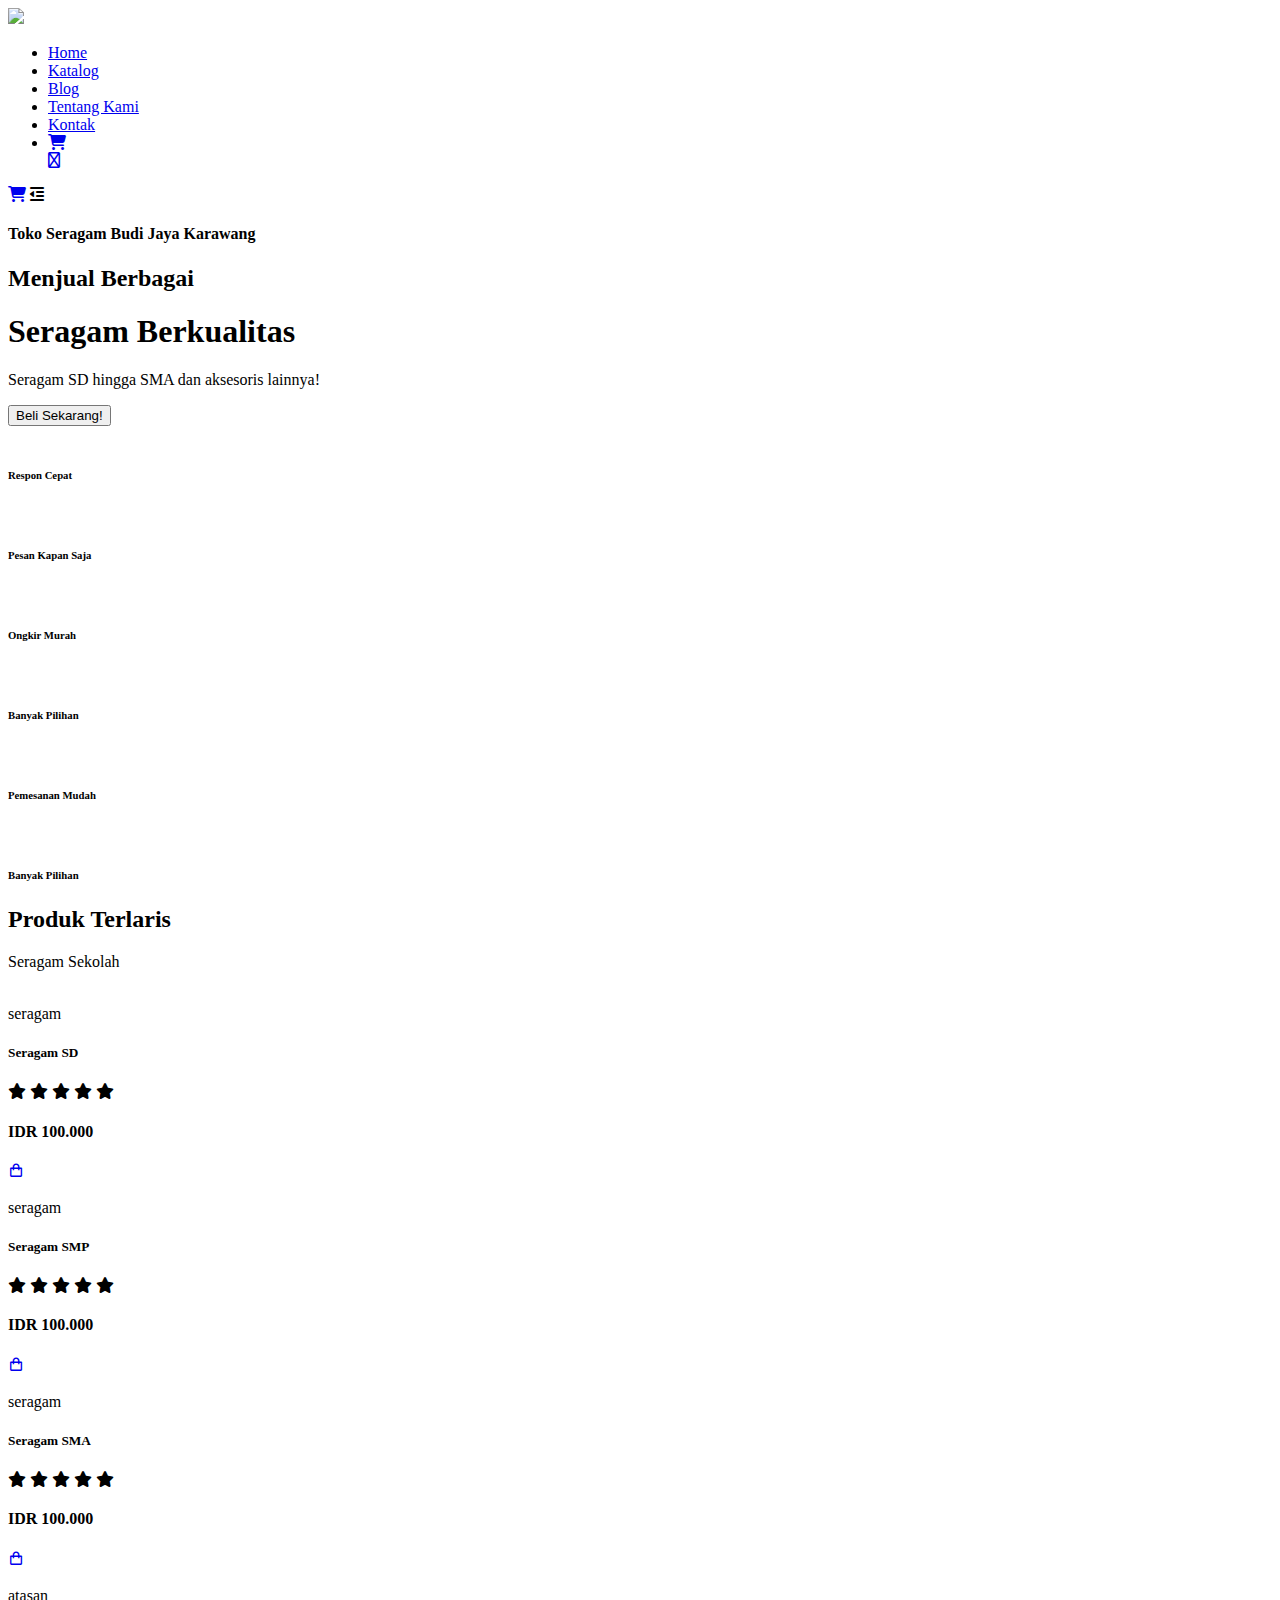
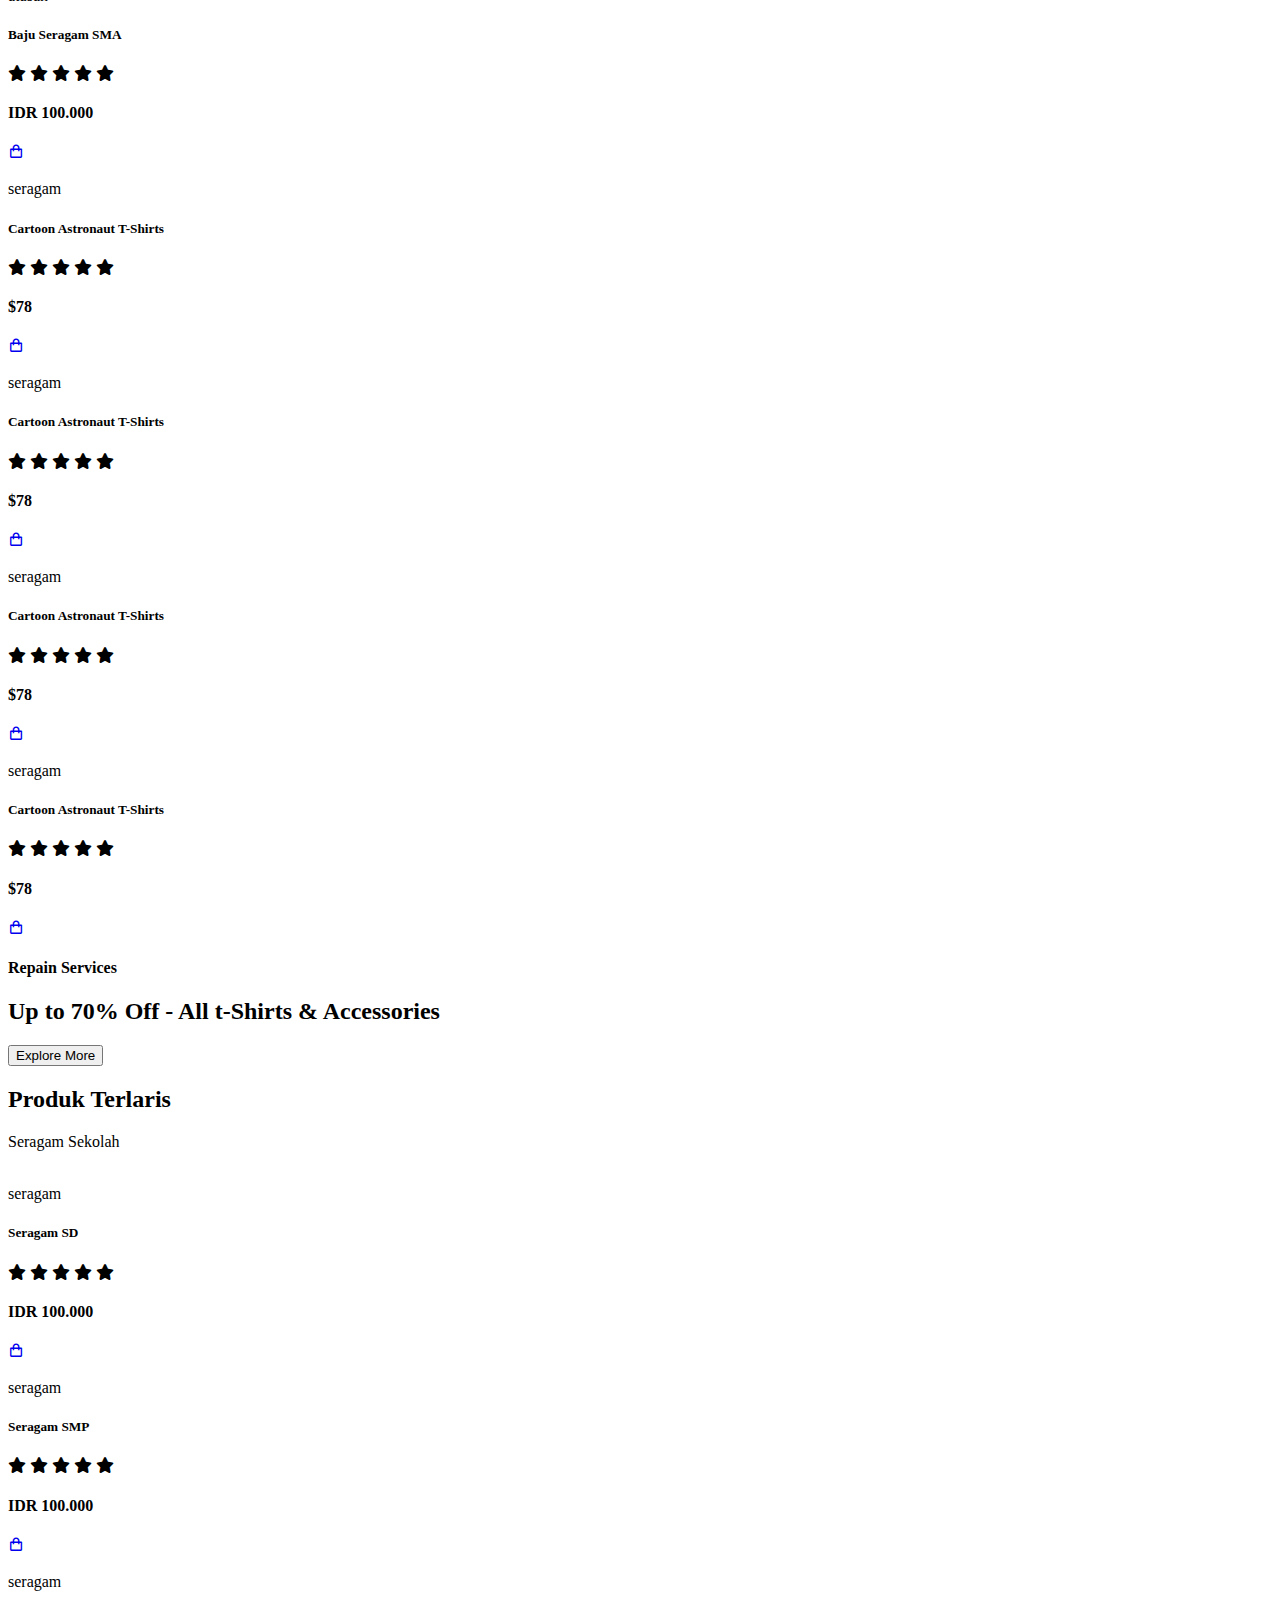
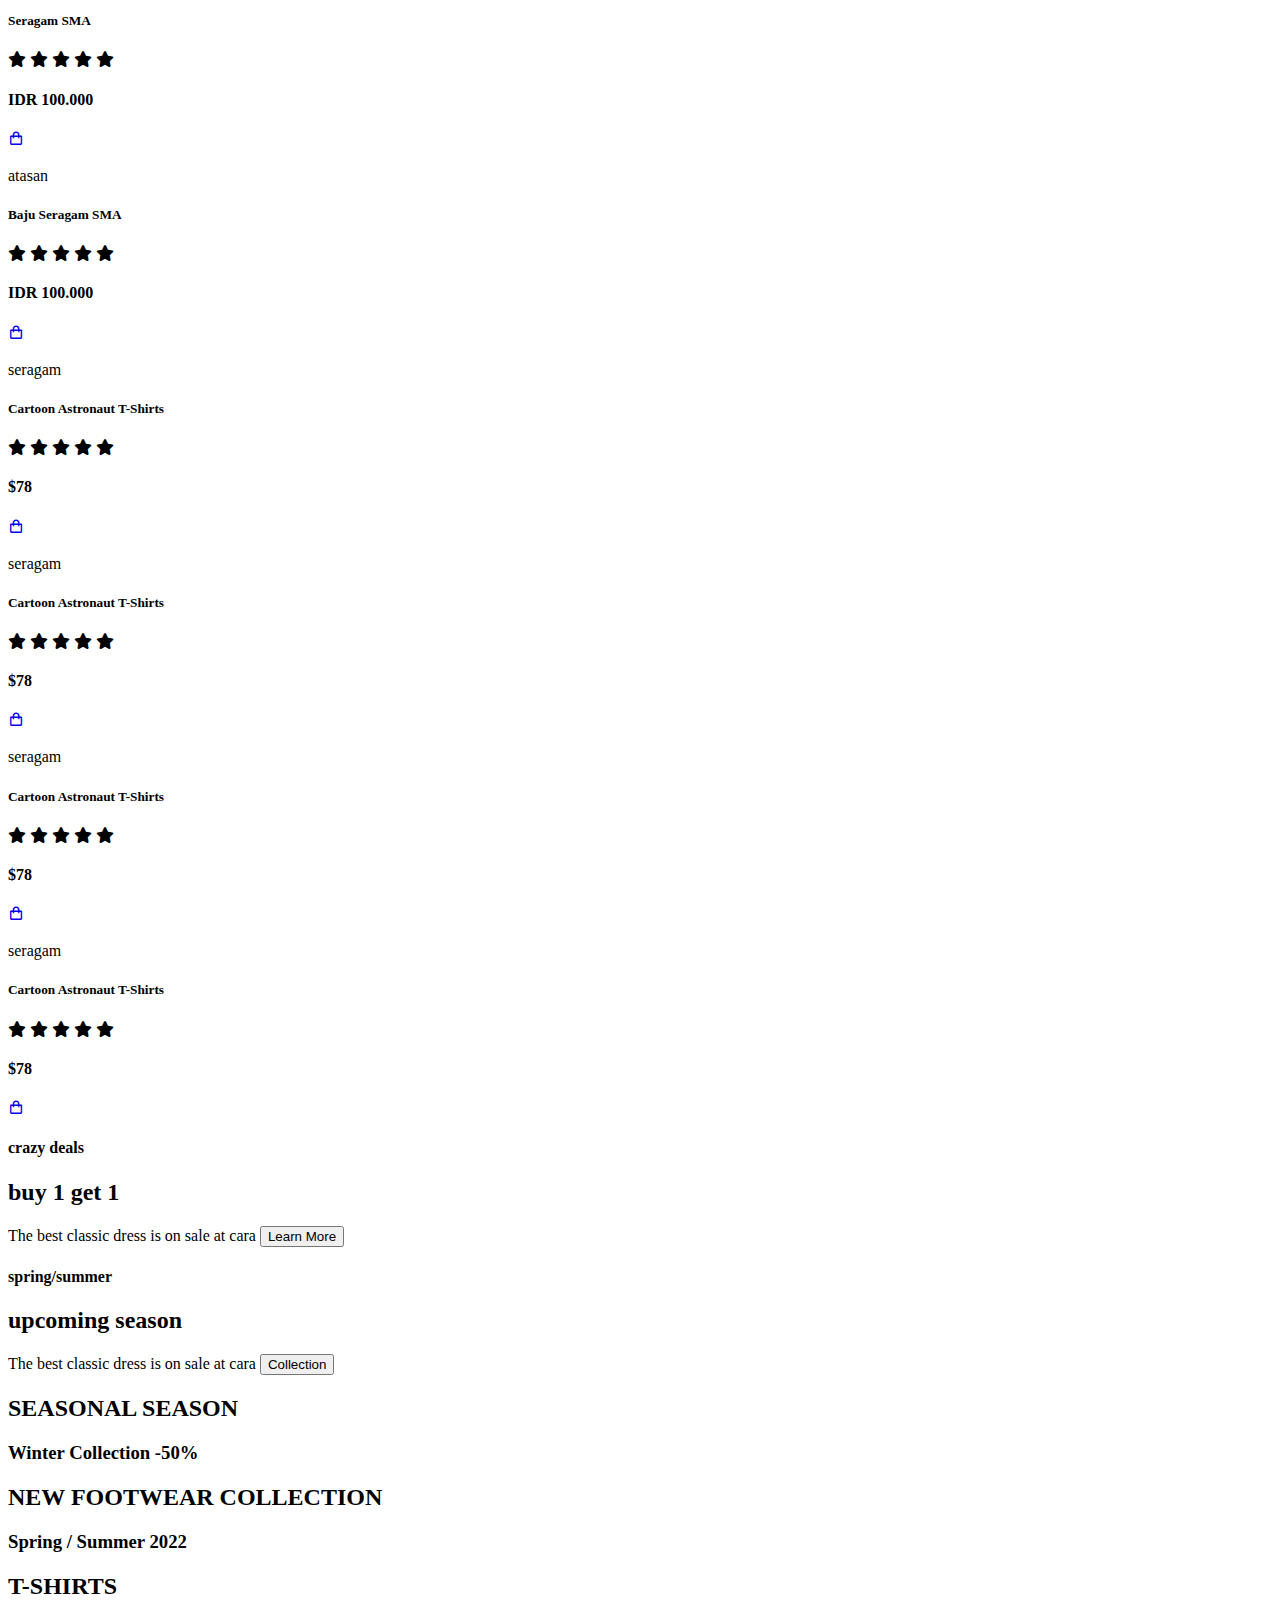
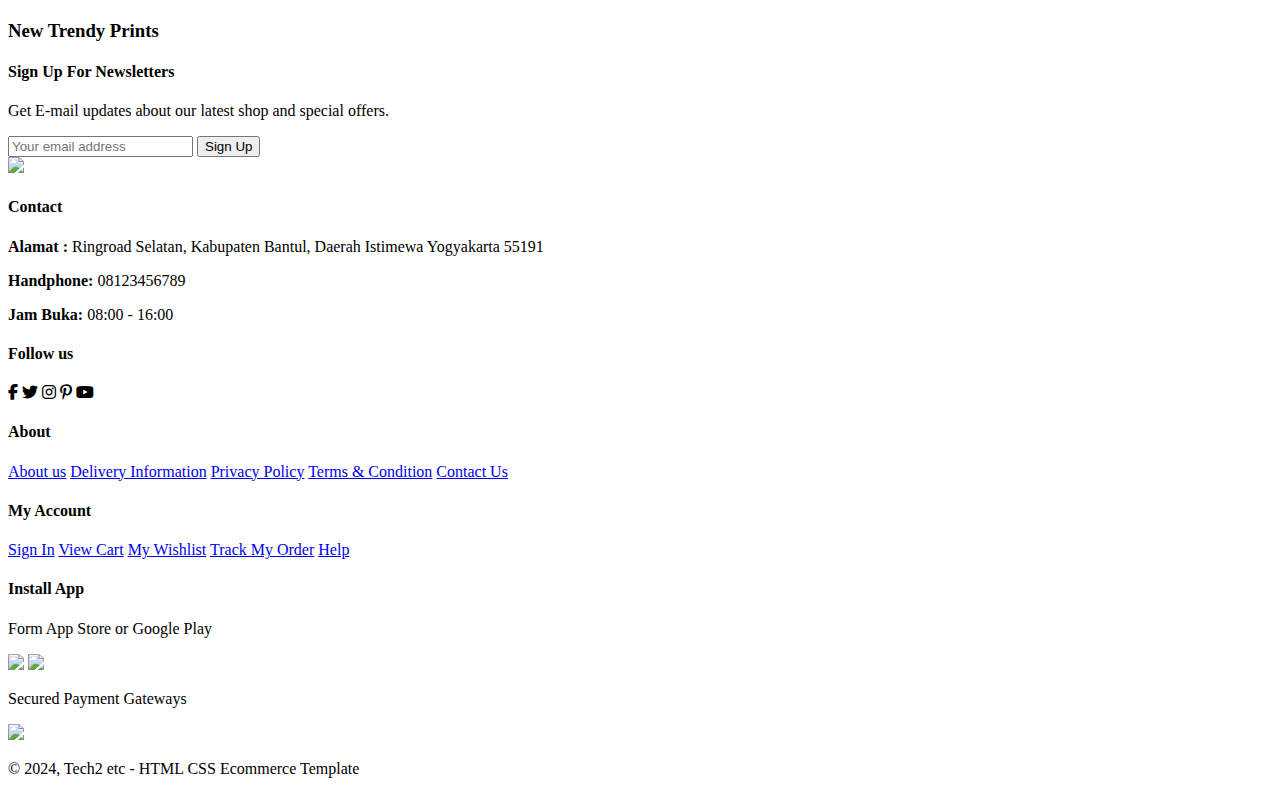
==== e-commerce/index.html @ 1eea1fd9 "membuat halaman baru homepage dengan nama index.html" ====
<!DOCTYPE html>
<html lang="en">
  <head>
    <meta charset="UTF-8" />
    <meta http-equiv="X-UA-Compatible" content="IE=Edge" />
    <meta name="viewport" content="width=device-width, initial-scale=1.0" />
    <title>Toko Seragam Budi Jaya</title>

    <!--Tambahkan Font Awesome Icon menggunakan CDN-->
    <link
      rel="stylesheet"
      href="https://cdnjs.cloudflare.com/ajax/libs/font-awesome/6.5.2/css/all.min.css"
    />
    <link
      href="https://unpkg.com/boxicons@2.1.4/css/boxicons.min.css"
      rel="stylesheet"
    />
    <link rel="stylesheet" href="style.css" />
  </head>

  <body>
    <section id="header">
      <a href="" class="logo"><img src="img/logo_budijaya.png" /></a>

      <div>
        <ul id="navbar">
          <li><a class="active" href="index.html">Home</a></li>
          <li><a href="shop.html">Katalog</a></li>
          <li><a href="blog.html">Blog</a></li>
          <li><a href="about.html">Tentang Kami</a></li>
          <li><a href="contact.html">Kontak</a></li>
          <li id="lg-bag">
            <a href="cart.html"><i class="fa-solid fa-cart-shopping"></i></a>
          </li>
          <a href="#" id="close"><i class="far fa-times"></i></a>
        </ul>
      </div>
      <div id="mobile">
        <a href="cart.html"><i class="fa-solid fa-cart-shopping"></i></a>
        <i id="bar" class="fas fa-outdent"></i>
      </div>
    </section>

    <section id="hero">
      <h4>Toko Seragam Budi Jaya Karawang</h4>
      <h2>Menjual Berbagai</h2>
      <h1>Seragam Berkualitas</h1>
      <p>Seragam SD hingga SMA dan aksesoris lainnya!</p>
      <button>Beli Sekarang!</button>
    </section>

    <section id="feature" class="section-p1">
      <div class="fe-box">
        <img src="img/features/f1.png" alt="" />
        <h6>Respon Cepat</h6>
      </div>
      <div class="fe-box">
        <img src="img/features/f2.png" alt="" />
        <h6>Pesan Kapan Saja</h6>
      </div>
      <div class="fe-box">
        <img src="img/features/f3.png" alt="" />
        <h6>Ongkir Murah</h6>
      </div>
      <div class="fe-box">
        <img src="img/features/f4.png" alt="" />
        <h6>Banyak Pilihan</h6>
      </div>
      <div class="fe-box">
        <img src="img/features/f5.png" alt="" />
        <h6>Pemesanan Mudah</h6>
      </div>
      <div class="fe-box">
        <img src="img/features/f6.png" alt="" />
        <h6>Banyak Pilihan</h6>
      </div>
    </section>

    <section id="product1" class="section-p1">
      <h2>Produk Terlaris</h2>
      <p>Seragam Sekolah</p>
      <div class="pro-container">
        <div class="pro">
          <img src="img/products/sd.png" alt="" />
          <div class="des">
            <span>seragam</span>
            <h5>Seragam SD</h5>
            <div class="star">
              <i class="fas fa-star"></i>
              <i class="fas fa-star"></i>
              <i class="fas fa-star"></i>
              <i class="fas fa-star"></i>
              <i class="fas fa-star"></i>
            </div>
            <h4>IDR 100.000</h4>
          </div>
          <a href="#"><i class="bx bx-shopping-bag cart"></i></a>
        </div>
        <div class="pro">
          <img src="img/products/smp.jpg" alt="" />
          <div class="des">
            <span>seragam</span>
            <h5>Seragam SMP</h5>
            <div class="star">
              <i class="fas fa-star"></i>
              <i class="fas fa-star"></i>
              <i class="fas fa-star"></i>
              <i class="fas fa-star"></i>
              <i class="fas fa-star"></i>
            </div>
            <h4>IDR 100.000</h4>
          </div>
          <a href="#"><i class="bx bx-shopping-bag cart"></i></a>
        </div>
        <div class="pro">
          <img src="img/products/sma.jpg" alt="" />
          <div class="des">
            <span>seragam</span>
            <h5>Seragam SMA</h5>
            <div class="star">
              <i class="fas fa-star"></i>
              <i class="fas fa-star"></i>
              <i class="fas fa-star"></i>
              <i class="fas fa-star"></i>
              <i class="fas fa-star"></i>
            </div>
            <h4>IDR 100.000</h4>
          </div>
          <a href="#"><i class="bx bx-shopping-bag cart"></i></a>
        </div>
        <div class="pro">
          <img src="img/products/sma.png" alt="" />
          <div class="des">
            <span>atasan</span>
            <h5>Baju Seragam SMA</h5>
            <div class="star">
              <i class="fas fa-star"></i>
              <i class="fas fa-star"></i>
              <i class="fas fa-star"></i>
              <i class="fas fa-star"></i>
              <i class="fas fa-star"></i>
            </div>
            <h4>IDR 100.000</h4>
          </div>
          <a href="#"><i class="bx bx-shopping-bag cart"></i></a>
        </div>
        <div class="pro">
          <img src="img/products/f5.jpg" alt="" />
          <div class="des">
            <span>seragam</span>
            <h5>Cartoon Astronaut T-Shirts</h5>
            <div class="star">
              <i class="fas fa-star"></i>
              <i class="fas fa-star"></i>
              <i class="fas fa-star"></i>
              <i class="fas fa-star"></i>
              <i class="fas fa-star"></i>
            </div>
            <h4>$78</h4>
          </div>
          <a href="#"><i class="bx bx-shopping-bag cart"></i></a>
        </div>
        <div class="pro">
          <img src="img/products/f6.jpg" alt="" />
          <div class="des">
            <span>seragam</span>
            <h5>Cartoon Astronaut T-Shirts</h5>
            <div class="star">
              <i class="fas fa-star"></i>
              <i class="fas fa-star"></i>
              <i class="fas fa-star"></i>
              <i class="fas fa-star"></i>
              <i class="fas fa-star"></i>
            </div>
            <h4>$78</h4>
          </div>
          <a href="#"><i class="bx bx-shopping-bag cart"></i></a>
        </div>
        <div class="pro">
          <img src="img/products/f7.jpg" alt="" />
          <div class="des">
            <span>seragam</span>
            <h5>Cartoon Astronaut T-Shirts</h5>
            <div class="star">
              <i class="fas fa-star"></i>
              <i class="fas fa-star"></i>
              <i class="fas fa-star"></i>
              <i class="fas fa-star"></i>
              <i class="fas fa-star"></i>
            </div>
            <h4>$78</h4>
          </div>
          <a href="#"><i class="bx bx-shopping-bag cart"></i></a>
        </div>
        <div class="pro">
          <img src="img/products/f8.jpg" alt="" />
          <div class="des">
            <span>seragam</span>
            <h5>Cartoon Astronaut T-Shirts</h5>
            <div class="star">
              <i class="fas fa-star"></i>
              <i class="fas fa-star"></i>
              <i class="fas fa-star"></i>
              <i class="fas fa-star"></i>
              <i class="fas fa-star"></i>
            </div>
            <h4>$78</h4>
          </div>
          <a href="#"><i class="bx bx-shopping-bag cart"></i></a>
        </div>
      </div>
    </section>

    <section id="banner" class="section-m1">
      <h4>Repain Services</h4>
      <h2>Up to <span>70% Off</span> - All t-Shirts & Accessories</h2>
      <button class="normal">Explore More</button>
    </section>

    <section id="product1" class="section-p1">
      <h2>Produk Terlaris</h2>
      <p>Seragam Sekolah</p>
      <div class="pro-container">
        <div class="pro">
          <img src="img/products/sd.png" alt="" />
          <div class="des">
            <span>seragam</span>
            <h5>Seragam SD</h5>
            <div class="star">
              <i class="fas fa-star"></i>
              <i class="fas fa-star"></i>
              <i class="fas fa-star"></i>
              <i class="fas fa-star"></i>
              <i class="fas fa-star"></i>
            </div>
            <h4>IDR 100.000</h4>
          </div>
          <a href="#"><i class="bx bx-shopping-bag cart"></i></a>
        </div>
        <div class="pro">
          <img src="img/products/smp.jpg" alt="" />
          <div class="des">
            <span>seragam</span>
            <h5>Seragam SMP</h5>
            <div class="star">
              <i class="fas fa-star"></i>
              <i class="fas fa-star"></i>
              <i class="fas fa-star"></i>
              <i class="fas fa-star"></i>
              <i class="fas fa-star"></i>
            </div>
            <h4>IDR 100.000</h4>
          </div>
          <a href="#"><i class="bx bx-shopping-bag cart"></i></a>
        </div>
        <div class="pro">
          <img src="img/products/sma.jpg" alt="" />
          <div class="des">
            <span>seragam</span>
            <h5>Seragam SMA</h5>
            <div class="star">
              <i class="fas fa-star"></i>
              <i class="fas fa-star"></i>
              <i class="fas fa-star"></i>
              <i class="fas fa-star"></i>
              <i class="fas fa-star"></i>
            </div>
            <h4>IDR 100.000</h4>
          </div>
          <a href="#"><i class="bx bx-shopping-bag cart"></i></a>
        </div>
        <div class="pro">
          <img src="img/products/sma.png" alt="" />
          <div class="des">
            <span>atasan</span>
            <h5>Baju Seragam SMA</h5>
            <div class="star">
              <i class="fas fa-star"></i>
              <i class="fas fa-star"></i>
              <i class="fas fa-star"></i>
              <i class="fas fa-star"></i>
              <i class="fas fa-star"></i>
            </div>
            <h4>IDR 100.000</h4>
          </div>
          <a href="#"><i class="bx bx-shopping-bag cart"></i></a>
        </div>
        <div class="pro">
          <img src="img/products/f5.jpg" alt="" />
          <div class="des">
            <span>seragam</span>
            <h5>Cartoon Astronaut T-Shirts</h5>
            <div class="star">
              <i class="fas fa-star"></i>
              <i class="fas fa-star"></i>
              <i class="fas fa-star"></i>
              <i class="fas fa-star"></i>
              <i class="fas fa-star"></i>
            </div>
            <h4>$78</h4>
          </div>
          <a href="#"><i class="bx bx-shopping-bag cart"></i></a>
        </div>
        <div class="pro">
          <img src="img/products/f6.jpg" alt="" />
          <div class="des">
            <span>seragam</span>
            <h5>Cartoon Astronaut T-Shirts</h5>
            <div class="star">
              <i class="fas fa-star"></i>
              <i class="fas fa-star"></i>
              <i class="fas fa-star"></i>
              <i class="fas fa-star"></i>
              <i class="fas fa-star"></i>
            </div>
            <h4>$78</h4>
          </div>
          <a href="#"><i class="bx bx-shopping-bag cart"></i></a>
        </div>
        <div class="pro">
          <img src="img/products/f7.jpg" alt="" />
          <div class="des">
            <span>seragam</span>
            <h5>Cartoon Astronaut T-Shirts</h5>
            <div class="star">
              <i class="fas fa-star"></i>
              <i class="fas fa-star"></i>
              <i class="fas fa-star"></i>
              <i class="fas fa-star"></i>
              <i class="fas fa-star"></i>
            </div>
            <h4>$78</h4>
          </div>
          <a href="#"><i class="bx bx-shopping-bag cart"></i></a>
        </div>
        <div class="pro">
          <img src="img/products/f8.jpg" alt="" />
          <div class="des">
            <span>seragam</span>
            <h5>Cartoon Astronaut T-Shirts</h5>
            <div class="star">
              <i class="fas fa-star"></i>
              <i class="fas fa-star"></i>
              <i class="fas fa-star"></i>
              <i class="fas fa-star"></i>
              <i class="fas fa-star"></i>
            </div>
            <h4>$78</h4>
          </div>
          <a href="#"><i class="bx bx-shopping-bag cart"></i></a>
        </div>
      </div>
    </section>

    <section id="sm-banner" class="section-p1">
      <div class="banner-box">
        <h4>crazy deals</h4>
        <h2>buy 1 get 1</h2>
        <span>The best classic dress is on sale at cara</span>
        <button class="white">Learn More</button>
      </div>
      <div class="banner-box banner-box2">
        <h4>spring/summer</h4>
        <h2>upcoming season</h2>
        <span>The best classic dress is on sale at cara</span>
        <button class="white">Collection</button>
      </div>
    </section>

    <section id="banner3">
      <div class="banner-box">
        <h2>SEASONAL SEASON</h2>
        <h3>Winter Collection -50%</h3>
      </div>
      <div class="banner-box banner-box2">
        <h2>NEW FOOTWEAR COLLECTION</h2>
        <h3>Spring / Summer 2022</h3>
      </div>
      <div class="banner-box banner-box3">
        <h2>T-SHIRTS</h2>
        <h3>New Trendy Prints</h3>
      </div>
    </section>

    <section id="newsletter" class="section-p1 section-m1">
      <div class="newstext">
        <h4>Sign Up For Newsletters</h4>
        <p>
          Get E-mail updates about our latest shop and
          <span>special offers.</span>
        </p>
      </div>
      <div class="form">
        <input type="text" placeholder="Your email address" />
        <button class="normal">Sign Up</button>
      </div>
    </section>

    <footer class="section-p1">
      <div class="col">
        <img class="logo" src="img/logo_budijaya.png" />
        <h4>Contact</h4>
        <p>
          <strong>Alamat :</strong>
          Ringroad Selatan, Kabupaten Bantul, Daerah Istimewa Yogyakarta 55191
        </p>
        <p><strong>Handphone: </strong>08123456789</p>
        <p><strong>Jam Buka: </strong>08:00 - 16:00</p>
        <div class="follow">
          <h4>Follow us</h4>
          <div class="icon">
            <i class="fab fa-facebook-f"></i>
            <i class="fab fa-twitter"></i>
            <i class="fab fa-instagram"></i>
            <i class="fab fa-pinterest-p"></i>
            <i class="fab fa-youtube"></i>
          </div>
        </div>
      </div>

      <div class="col">
        <h4>About</h4>
        <a href="#">About us</a>
        <a href="#">Delivery Information</a>
        <a href="#">Privacy Policy</a>
        <a href="#">Terms & Condition</a>
        <a href="#">Contact Us</a>
      </div>

      <div class="col">
        <h4>My Account</h4>
        <a href="#">Sign In</a>
        <a href="#">View Cart</a>
        <a href="#">My Wishlist</a>
        <a href="#">Track My Order</a>
        <a href="#">Help</a>
      </div>

      <div class="col install">
        <h4>Install App</h4>
        <p>Form App Store or Google Play</p>
        <div class="row">
          <img src="img/pay/app.jpg" />
          <img src="img/pay/play.jpg" />
        </div>
        <p>Secured Payment Gateways</p>
        <img src="img/pay/pay.png" />
      </div>

      <div class="copyright">
        <p>© 2024, Tech2 etc - HTML CSS Ecommerce Template</p>
      </div>
    </footer>

    <script src="script.js"></script>
  </body>
</html>
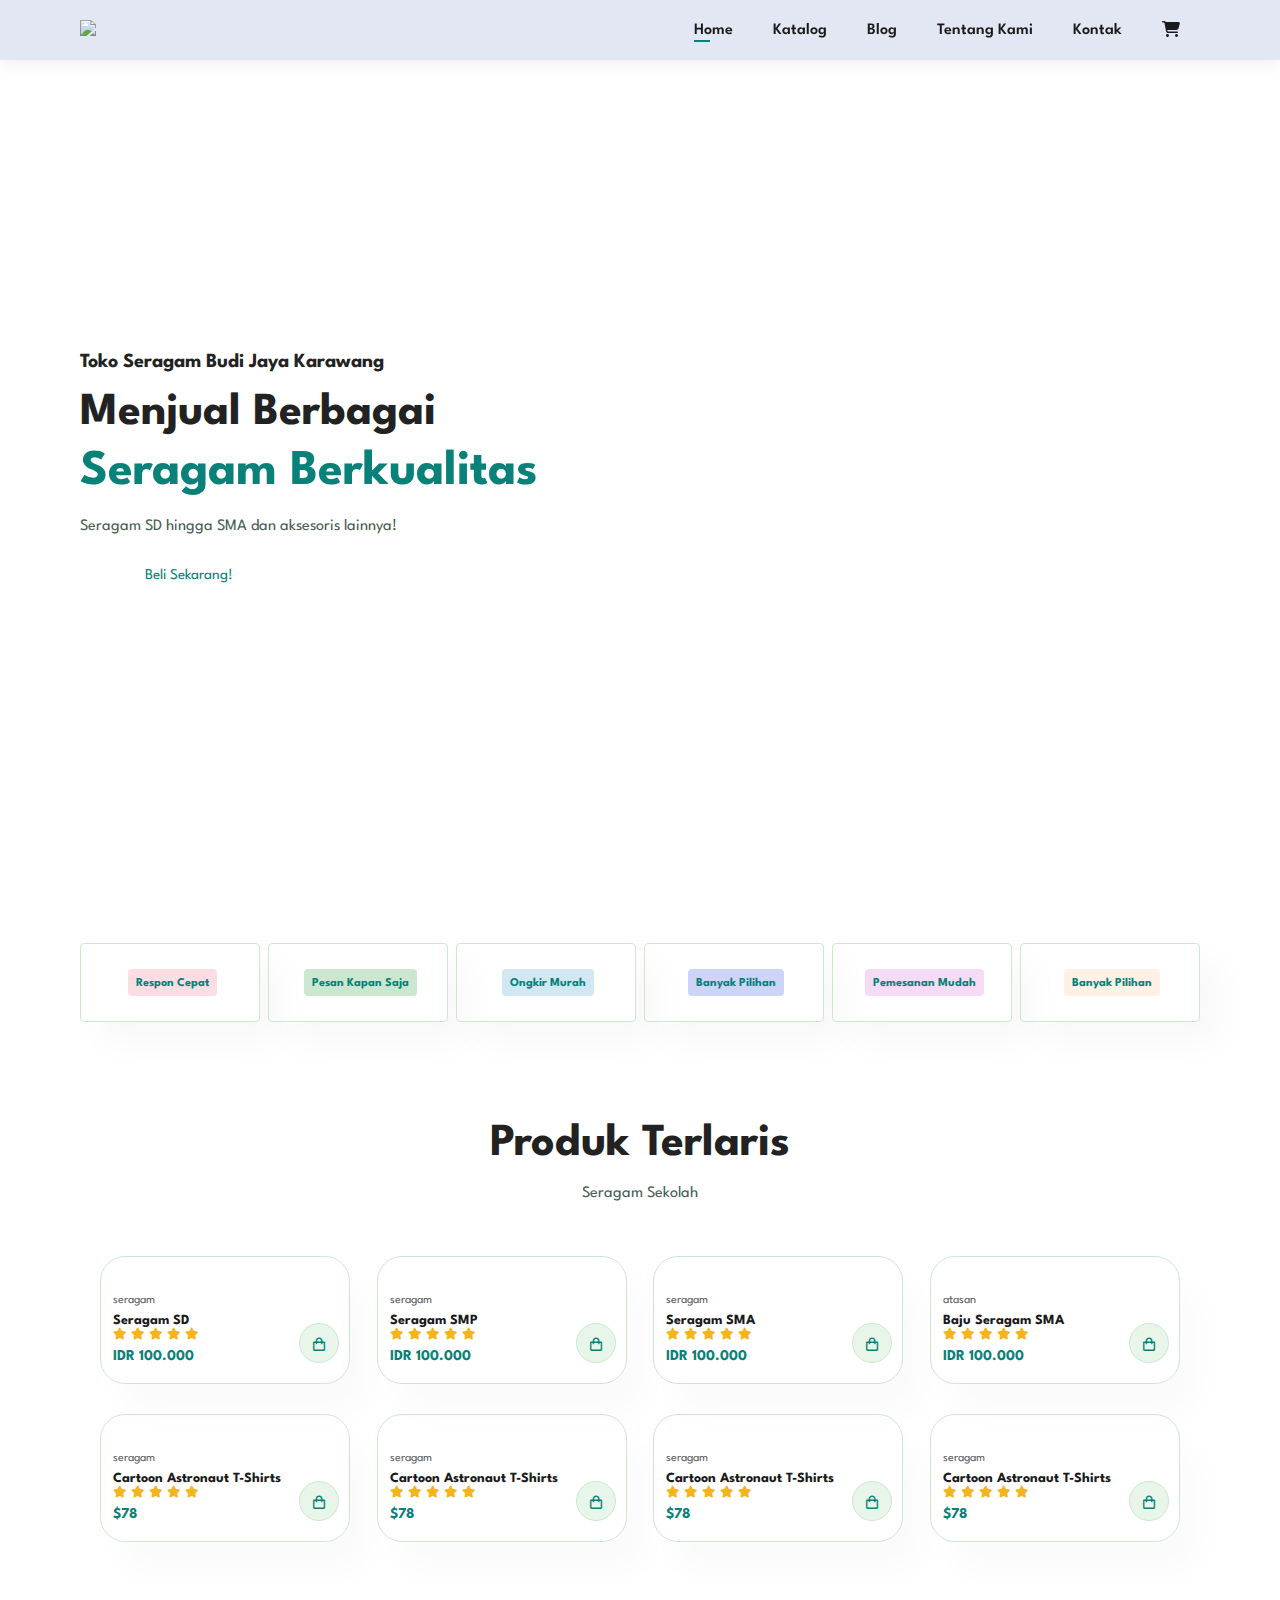
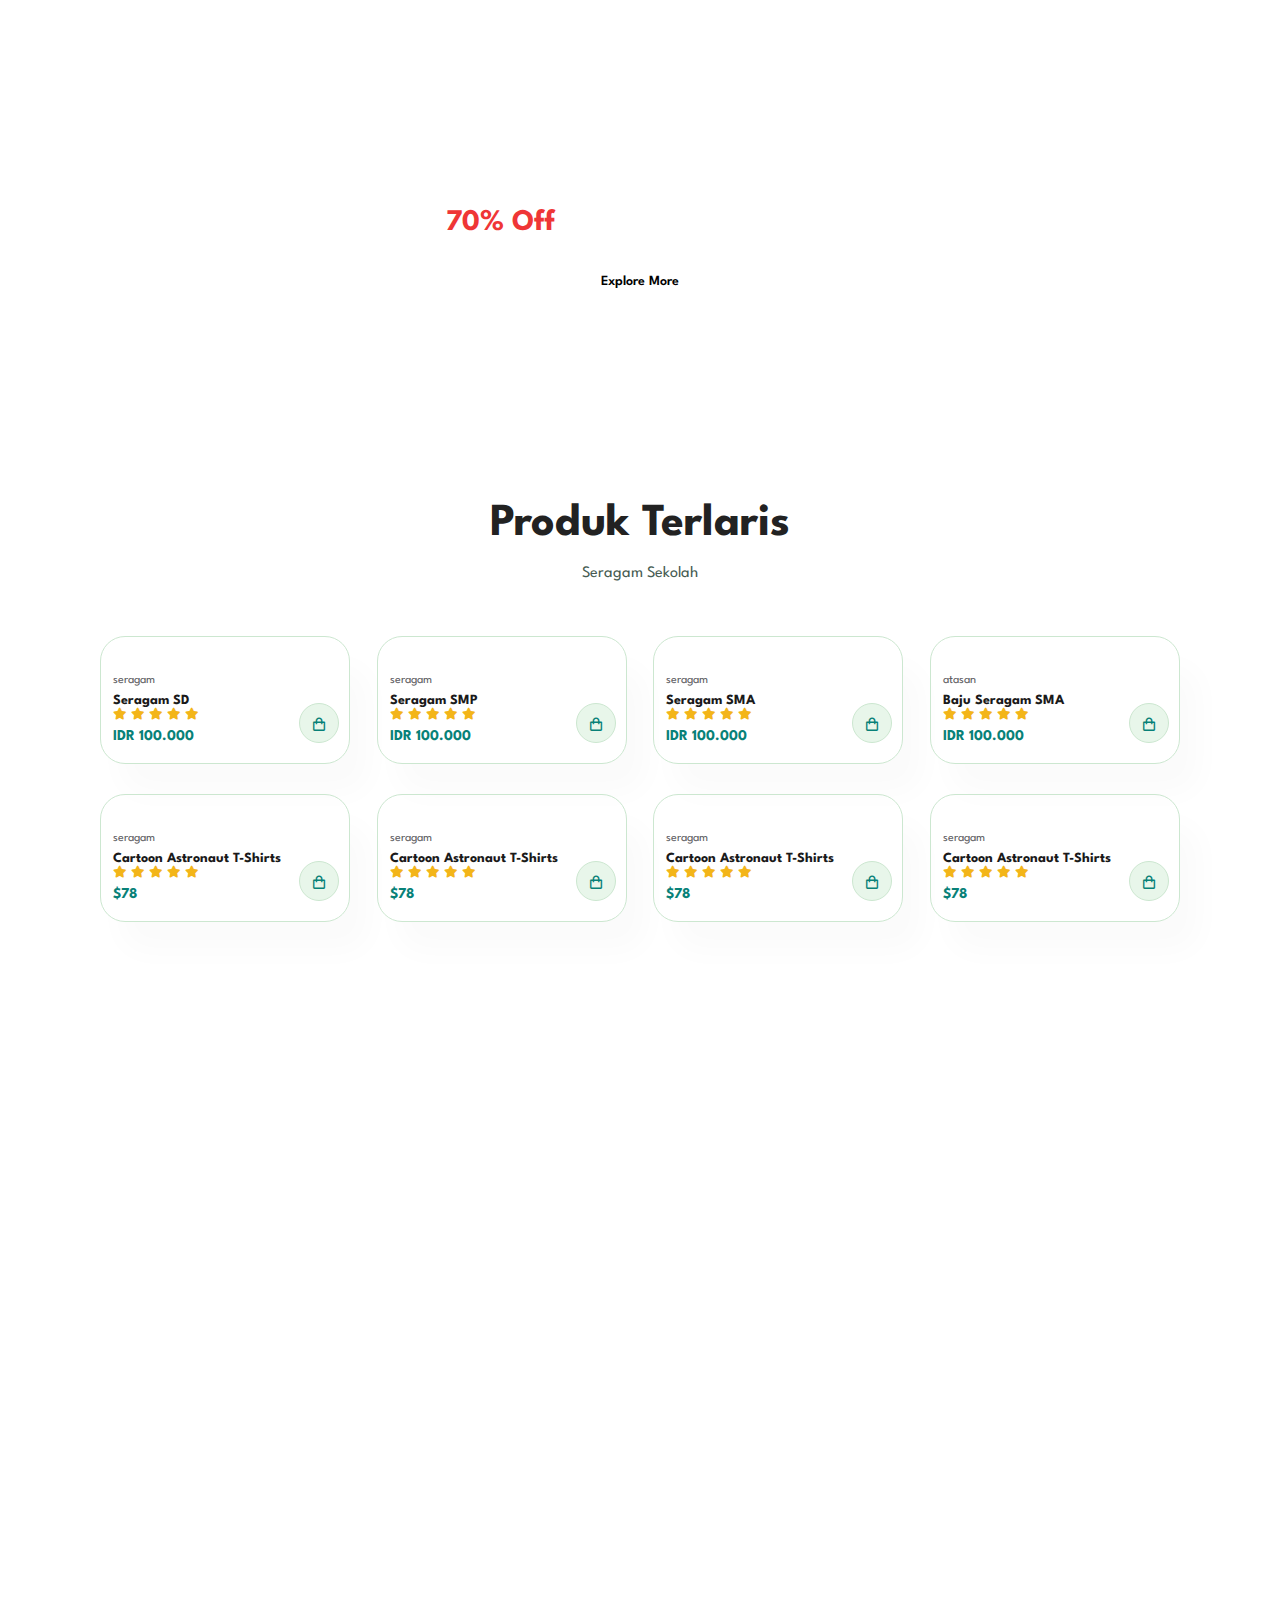
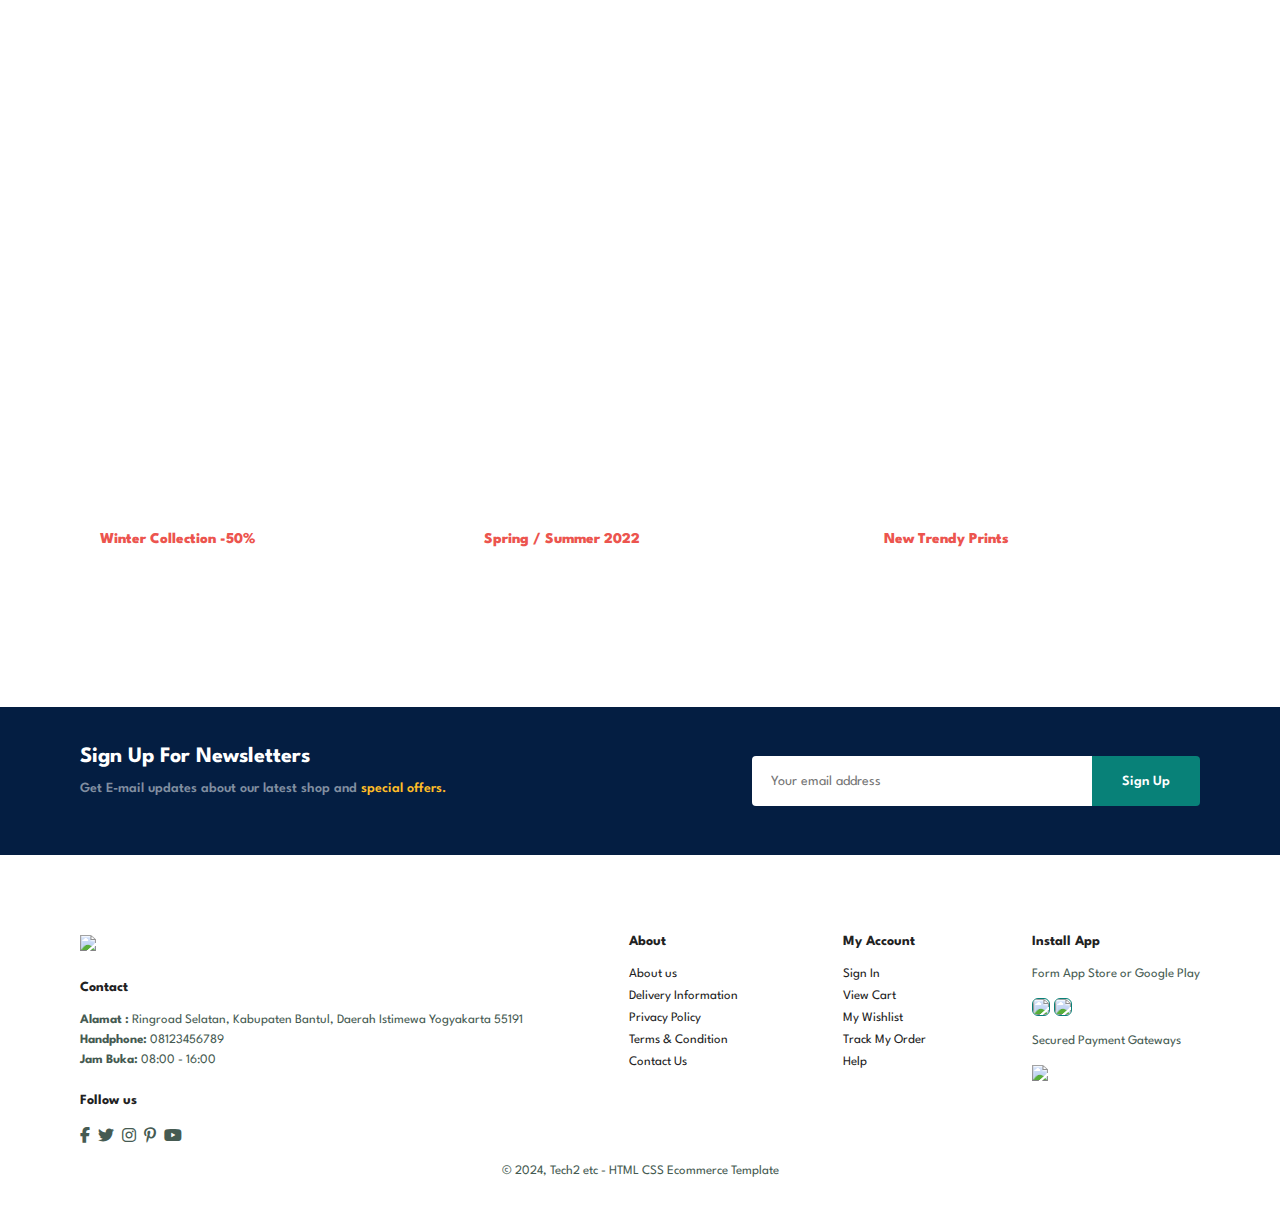
==== commit 6418e1a0: "Update index.html" ====
--- a/e-commerce/index.html
+++ b/e-commerce/index.html
@@ -35,6 +35,7 @@
           <a href="#" id="close"><i class="far fa-times"></i></a>
         </ul>
       </div>
+      
       <div id="mobile">
         <a href="cart.html"><i class="fa-solid fa-cart-shopping"></i></a>
         <i id="bar" class="fas fa-outdent"></i>
--- a/e-commerce/style.css
+++ b/e-commerce/style.css
@@ -0,0 +1,802 @@
+@import url("https://fonts.googleapis.com/css2?family=Spartan:wght@100;200;300;400;500;600;700;800;900&display=swap");
+* {
+  margin: 0;
+  padding: 0;
+  box-sizing: border-box;
+  font-family: "Spartan", sans-serif;
+}
+
+h1 {
+  font-size: 50px;
+  line-height: 64px;
+  color: #222;
+}
+
+h2 {
+  font-size: 46px;
+  line-height: 54px;
+  color: #222;
+}
+
+h4 {
+  font-size: 20px;
+  color: #222;
+}
+
+h6 {
+  font-weight: 700;
+  font-size: 12px;
+}
+
+P {
+  font-size: 16px;
+  color: #465b52;
+  margin: 15px 0 20px 0;
+}
+
+.section-p1 {
+  padding: 40px 80px;
+}
+
+.section-m1 {
+  margin: 40px 0;
+}
+
+button.normal {
+  font-size: 14px;
+  font-weight: 600;
+  padding: 15px 30px;
+  color: #000;
+  background-color: #fff;
+  border-radius: 4px;
+  cursor: pointer;
+  border: none;
+  outline: none;
+  transition: 0.2s;
+}
+
+button.white {
+  font-size: 13px;
+  font-weight: 600;
+  padding: 11px 18px;
+  color: #fff;
+  background-color: transparent;
+  cursor: pointer;
+  border: 1px solid #fff;
+  outline: none;
+  transition: 0.2s;
+}
+
+body {
+  width: 100%;
+}
+
+/*Header start*/
+
+#header {
+  display: flex;
+  align-items: center;
+  justify-content: space-between;
+  padding: 20px 80px;
+  background: #e3e6f3;
+  box-shadow: 0 5px 15px rgba(0, 0, 0, 0.06);
+  z-index: 999;
+  position: sticky;
+  top: 0;
+  left: 0;
+}
+
+.logo {
+  text-decoration: none;
+  font-weight: 700;
+  font-size: 17px;
+  font-style: italic;
+  color: #1a1a1a;
+}
+
+#navbar {
+  display: flex;
+  align-items: center;
+  justify-content: center;
+}
+
+#navbar li {
+  list-style: none;
+  padding: 0 20px;
+  position: relative;
+}
+
+#navbar li a {
+  text-decoration: none;
+  font-size: 16px;
+  font-weight: 600;
+  color: #1a1a1a;
+  transition: 0.3s ease;
+}
+
+#navbar li a:hover,
+#navbar li a:active {
+  color: #088178;
+}
+
+#navbar li a.active::after,
+#navbar li a:hover::after {
+  content: "";
+  width: 20%;
+  height: 2px;
+  background: #088178;
+  position: absolute;
+  bottom: -4px;
+  left: 20px;
+}
+
+#mobile {
+  display: none;
+  align-items: center;
+}
+
+#close {
+  display: none;
+}
+
+/* Home Page*/
+#hero {
+  background-image: url(img/hero4.png);
+  height: 92vh;
+  width: 100%;
+  background-size: cover;
+  background-position: top 25% right 0;
+  padding: 0 80px;
+  display: flex;
+  flex-direction: column;
+  align-items: flex-start;
+  justify-content: center;
+}
+
+#hero h4 {
+  padding-bottom: 15px;
+}
+
+#hero h1 {
+  color: #088178;
+}
+
+#hero button {
+  background-image: url("img/button.png");
+  background-color: transparent;
+  color: #088178;
+  border: 0;
+  padding: 14px 80px 14px 65px;
+  background-repeat: no-repeat;
+  cursor: pointer;
+  font-style: 700;
+  font-size: 15px;
+}
+
+#feature {
+  display: flex;
+  align-items: center;
+  justify-content: space-between;
+  flex-wrap: wrap;
+}
+
+#feature .fe-box {
+  width: 180px;
+  text-align: center;
+  padding: 25px 15px;
+  box-shadow: 20px 20px 34px rgba(0, 0, 0, 0.03);
+  border: 1px solid #cce7d0;
+  border-radius: 4px;
+  margin: 15px 0;
+}
+
+#feature .fe-box:hover {
+  box-shadow: 10px 10px 54px rgba(70, 62, 221, 0.1);
+}
+
+#feature .fe-box img {
+  width: 100%;
+  margin-bottom: 10px;
+}
+
+#feature .fe-box h6 {
+  display: inline-block;
+  padding: 9px 8px 6px 8px;
+  line-height: 1;
+  border-radius: 4px;
+  color: #088178;
+  background-color: #fddde4;
+}
+
+#feature .fe-box:nth-child(2) h6 {
+  background-color: #cce7d0;
+}
+
+#feature .fe-box:nth-child(3) h6 {
+  background-color: #d1e8f2;
+}
+
+#feature .fe-box:nth-child(4) h6 {
+  background-color: #cdd4f8;
+}
+
+#feature .fe-box:nth-child(5) h6 {
+  background-color: #f6dbf6;
+}
+
+#feature .fe-box:nth-child(6) h6 {
+  background-color: #fff2e5;
+}
+
+#product1 {
+  text-align: center;
+}
+
+#product1 .pro-container {
+  display: flex;
+  justify-content: space-between;
+  padding: 20px;
+  flex-wrap: wrap;
+}
+
+#product1 .pro {
+  width: 23%;
+  min-width: 250px;
+  padding: 10px 12px;
+  border: 1px solid #cce7d0;
+  border-radius: 25px;
+  cursor: pointer;
+  box-shadow: 20px 30px 30px rgba(0, 0, 0, 0.02);
+  margin: 15px 0;
+  transition: 0.2s ease;
+  position: relative;
+}
+
+#product1 .pro:hover {
+  box-shadow: 20px 30px 30px rgba(0, 0, 0, 0.06);
+}
+
+#product1 .pro img {
+  width: 100%;
+  border-radius: 20px;
+}
+
+#product1 .pro .des {
+  text-align: start;
+  padding: 10px 0;
+}
+
+#product1 .pro .des span {
+  color: #606063;
+  font-size: 12px;
+}
+
+#product1 .pro .des h5 {
+  padding-top: 7px;
+  color: #1a1a1a;
+  font-size: 14px;
+}
+
+#product1 .pro .des i {
+  font-size: 12px;
+  color: rgb(243, 181, 25);
+}
+
+#product1 .pro .des h4 {
+  padding-top: 7px;
+  font-size: 15px;
+  font-weight: 700;
+  color: #088178;
+}
+
+#product1 .pro .cart {
+  width: 40px;
+  height: 40px;
+  line-height: 40px;
+  border-radius: 50px;
+  background-color: #e8f6ea;
+  font-weight: 500;
+  color: #088178;
+  border: 1px solid #cce7d0;
+  position: absolute;
+  bottom: 20px;
+  right: 10px;
+}
+
+#banner {
+  display: flex;
+  flex-direction: column;
+  justify-content: center;
+  align-items: center;
+  text-align: center;
+  background-image: url("img/banner/b2.jpg");
+  width: 100%;
+  height: 40vh;
+  background-size: cover;
+  background-position: center;
+}
+
+#banner h4 {
+  color: #fff;
+  font-size: 16px;
+}
+
+#banner h2 {
+  color: #fff;
+  font-size: 30px;
+  padding: 10px 0;
+}
+
+#banner h2 span {
+  color: #ef3636;
+}
+
+#banner button:hover {
+  background-color: #088178;
+  color: #fff;
+}
+
+#sm-banner {
+  display: flex;
+  justify-content: space-between;
+  flex-wrap: wrap;
+}
+
+#sm-banner .banner-box {
+  display: flex;
+  flex-direction: column;
+  justify-content: center;
+  align-items: flex-start;
+  background-image: url("img/banner/b17.jpg");
+  min-width: 660px;
+  height: 50vh;
+  background-size: cover;
+  background-position: center;
+  padding: 30px;
+}
+
+#sm-banner .banner-box2 {
+  background-image: url(img/banner/b10.jpg);
+}
+
+#sm-banner h4 {
+  color: #fff;
+  font-size: 20px;
+  font-weight: 300;
+}
+
+#sm-banner h2 {
+  color: #fff;
+  font-size: 28px;
+  font-weight: 800;
+}
+
+#sm-banner span {
+  color: #fff;
+  font-size: 14px;
+  font-weight: 500;
+  padding-bottom: 15px;
+}
+
+#sm-banner .banner-box:hover button {
+  background: #088178;
+  border: 1px solid #088178;
+}
+
+#banner3 {
+  display: flex;
+  justify-content: space-between;
+  flex-wrap: wrap;
+  padding: 0 80px;
+}
+
+#banner3 .banner-box {
+  display: flex;
+  flex-direction: column;
+  justify-content: center;
+  align-items: flex-start;
+  background-image: url("img/banner/b7.jpg");
+  min-width: 30%;
+  height: 30vh;
+  background-size: cover;
+  background-position: center;
+  padding: 20px;
+  margin-bottom: 20px;
+}
+
+#banner3 .banner-box2 {
+  background-image: url(img/banner/b4.jpg);
+}
+
+#banner3 .banner-box3 {
+  background-image: url(img/banner/b18.jpg);
+}
+
+#banner3 h2 {
+  color: #fff;
+  font-weight: 900;
+  font-size: 22px;
+}
+
+#banner3 h3 {
+  color: #ec544e;
+  font-weight: 800;
+  font-size: 15px;
+}
+
+#newsletter {
+  display: flex;
+  justify-content: space-between;
+  flex-wrap: wrap;
+  align-items: center;
+  background-image: url(img/banner/b14.png);
+  background-repeat: no-repeat;
+  background-position: 20% 30%;
+  background-color: #041e42;
+}
+
+#newsletter h4 {
+  font-size: 22px;
+  font-weight: 700;
+  color: #fff;
+}
+
+#newsletter p {
+  font-size: 14px;
+  font-weight: 600;
+  color: #818ea0;
+}
+
+#newsletter p span {
+  color: #ffbd27;
+}
+
+#newsletter .form {
+  display: flex;
+  width: 40%;
+}
+
+#newsletter input {
+  height: 3.125rem;
+  padding: 0 1.25em;
+  font-size: 14px;
+  width: 100%;
+  border: 1px solid transparent;
+  border-radius: 4px;
+  outline: none;
+  border-top-right-radius: 0;
+  border-bottom-right-radius: 0;
+}
+
+#newsletter button {
+  background-color: #088178;
+  color: #fff;
+  white-space: nowrap;
+  border-top-left-radius: 0;
+  border-bottom-left-radius: 0;
+}
+
+footer {
+  display: flex;
+  flex-wrap: wrap;
+  justify-content: space-between;
+}
+
+footer .col {
+  display: flex;
+  flex-direction: column;
+  align-items: flex-start;
+  margin-bottom: 20px;
+}
+
+footer .logo {
+  margin-bottom: 30px;
+}
+
+footer h4 {
+  font-size: 14px;
+  padding-bottom: 20px;
+}
+
+footer p {
+  font-size: 13px;
+  margin: 0 0 8px 0;
+}
+
+footer a {
+  font-size: 13px;
+  text-decoration: none;
+  color: #222;
+  margin-bottom: 10px;
+}
+
+footer .follow {
+  margin-top: 20px;
+}
+
+footer .follow i {
+  color: #465b52;
+  padding-right: 4px;
+  cursor: pointer;
+}
+
+footer .install .row img {
+  border: 1px solid #088178;
+  border-radius: 6px;
+}
+
+footer .install img {
+  margin: 10px 0 15px 0;
+}
+
+footer .follow i:hover,
+footer a:hover {
+  color: #088178;
+}
+
+footer .copyright {
+  width: 100%;
+  text-align: center;
+}
+
+/* Start Media Query*/
+@media (max-width: 799px) {
+  .section-p1 {
+    padding: 40px 40px;
+  }
+
+  #navbar {
+    display: flex;
+    flex-direction: column;
+    align-items: flex-start;
+    justify-content: flex-start;
+    position: fixed;
+    top: 0;
+    right: -300px;
+    height: 100vh;
+    width: 300px;
+    background-color: #e3e6f3;
+    box-shadow: 0 40px 60px rgba(0, 0, 0, 0.1);
+    padding: 80px 0 0 10px;
+    transition: 0.3s;
+  }
+
+  #navbar.active {
+    right: 0px;
+  }
+
+  #navbar li {
+    margin-bottom: 25px;
+  }
+
+  #mobile {
+    display: flex;
+    align-items: center;
+  }
+
+  #mobile i {
+    color: #1a1a1a;
+    font-size: 24px;
+    padding-left: 20px;
+  }
+
+  #close {
+    display: initial;
+    position: absolute;
+    top: 30px;
+    left: 30px;
+    color: #222;
+    font-size: 24px;
+  }
+
+  #lg-bag {
+    display: none;
+  }
+
+  #hero {
+    height: 70vh;
+    padding: 0 80px;
+    background-position: bottom 30% right 30%;
+  }
+
+  #feature {
+    justify-content: center;
+  }
+
+  #feature .fe-box {
+    margin: 15px 15px;
+  }
+
+  #product1 .pro-container {
+    justify-content: center;
+  }
+
+  #product1 .pro {
+    margin: 15px;
+  }
+
+  #banner {
+    height: 20vh;
+  }
+
+  #sm-banner .banner-box {
+    min-width: 100%;
+    height: 30vh;
+  }
+
+  #banner3 {
+    padding: 0 40px;
+  }
+
+  #banner3 .banner-box {
+    width: 28%;
+  }
+
+  #newsletter .form {
+    width: 70%;
+  }
+}
+
+@media (max-width: 477px) {
+  .section-p1 {
+    padding: 20px;
+  }
+  #header {
+    padding: 10px 30px;
+  }
+  h1 {
+    font-size: 38px;
+  }
+  h2 {
+    font-size: 32px;
+  }
+  #hero {
+    padding: 0 20px;
+    background-position: 50%;
+  }
+  #feature {
+    justify-content: space-between;
+  }
+  #feature .fe-box {
+    width: 155px;
+    margin: 0 0 15px 0;
+  }
+  #product1 .pro {
+    width: 100%;
+  }
+  #banner {
+    height: 40vh;
+  }
+  #sm-banner .banner-box {
+    height: 40vh;
+  }
+  #sm-banner .banner-box2 {
+    margin-top: 20px;
+  }
+  #banner3 {
+    padding: 0 20px;
+  }
+  #banner3 .banner-box {
+    width: 100%;
+  }
+  #newsletter {
+    padding: 40px 20px;
+  }
+  #newsletter .form {
+    width: 100%;
+  }
+  footer .copyright {
+    text-align: start;
+  }
+
+/*Single product*/
+  #prodetails{
+    display: flex;
+    flex-direction: column;
+  }
+
+  #prodetails .single-pro-image{
+    width: 100%;
+    margin-right: 0px;
+  }
+
+  #prodetails .single-pro-details{
+    width: 100%;
+  }
+}
+
+/*Shop HTML*/
+#page-header{
+  background-image: url(img/banner/b1.jpg);
+  width: 100%;
+  height: 40vh;
+  background-size:cover;
+  display: flex;
+  justify-content: center;
+  text-align: center;
+  flex-direction: column;
+  padding: 14px;
+}
+
+#page-header h2,
+#page-header p{
+  color: white;
+}
+
+#pagination{
+  text-align: center;
+}
+
+#pagination a{
+  text-decoration: none;
+  background-color: #088178;
+  padding: 15px 20px;
+  border-radius: 4px;
+  color: white;
+  font-weight: 600;
+}
+
+#pagination a i{
+  font-size: 16px;
+  font-weight: 600;
+}
+
+#prodetails{
+  display: flex;
+  margin-top: 20px;
+}
+
+#prodetails .single-pro-image{
+  width: 40%;
+  margin-right: 50px;
+}
+
+.small-img-group{
+  display: flex;
+  justify-content: space-between;
+}
+
+.small-img-col{
+  flex-basis: 24%;
+  cursor: pointer;
+}
+
+#prodetails .single-pro-details{
+  width: 50%;
+  padding-top: 30px;
+}
+
+#prodetails .single-pro-details h4{
+  padding: 40px 0 20px 0;
+}
+
+#prodetails .single-pro-details h2{
+  font-size: 26px;
+}
+
+#prodetails .single-pro-details select{
+  display: block;
+  padding: 5px 10px;
+  margin-bottom: 10px;
+}
+
+#prodetails .single-pro-details input{
+  width: 50px;
+  height: 47px;
+  padding-left: 10px;
+  font-size: 16px;
+  margin-right: 10px;
+}
+
+#prodetails .single-pro-details input:focus{
+  outline: none;
+}
+
+#prodetails .single-pro-details button{
+  background: #088178;
+  color: white;
+}
+
+#prodetails .single-pro-details span{
+  line-height: 25px;
+}
